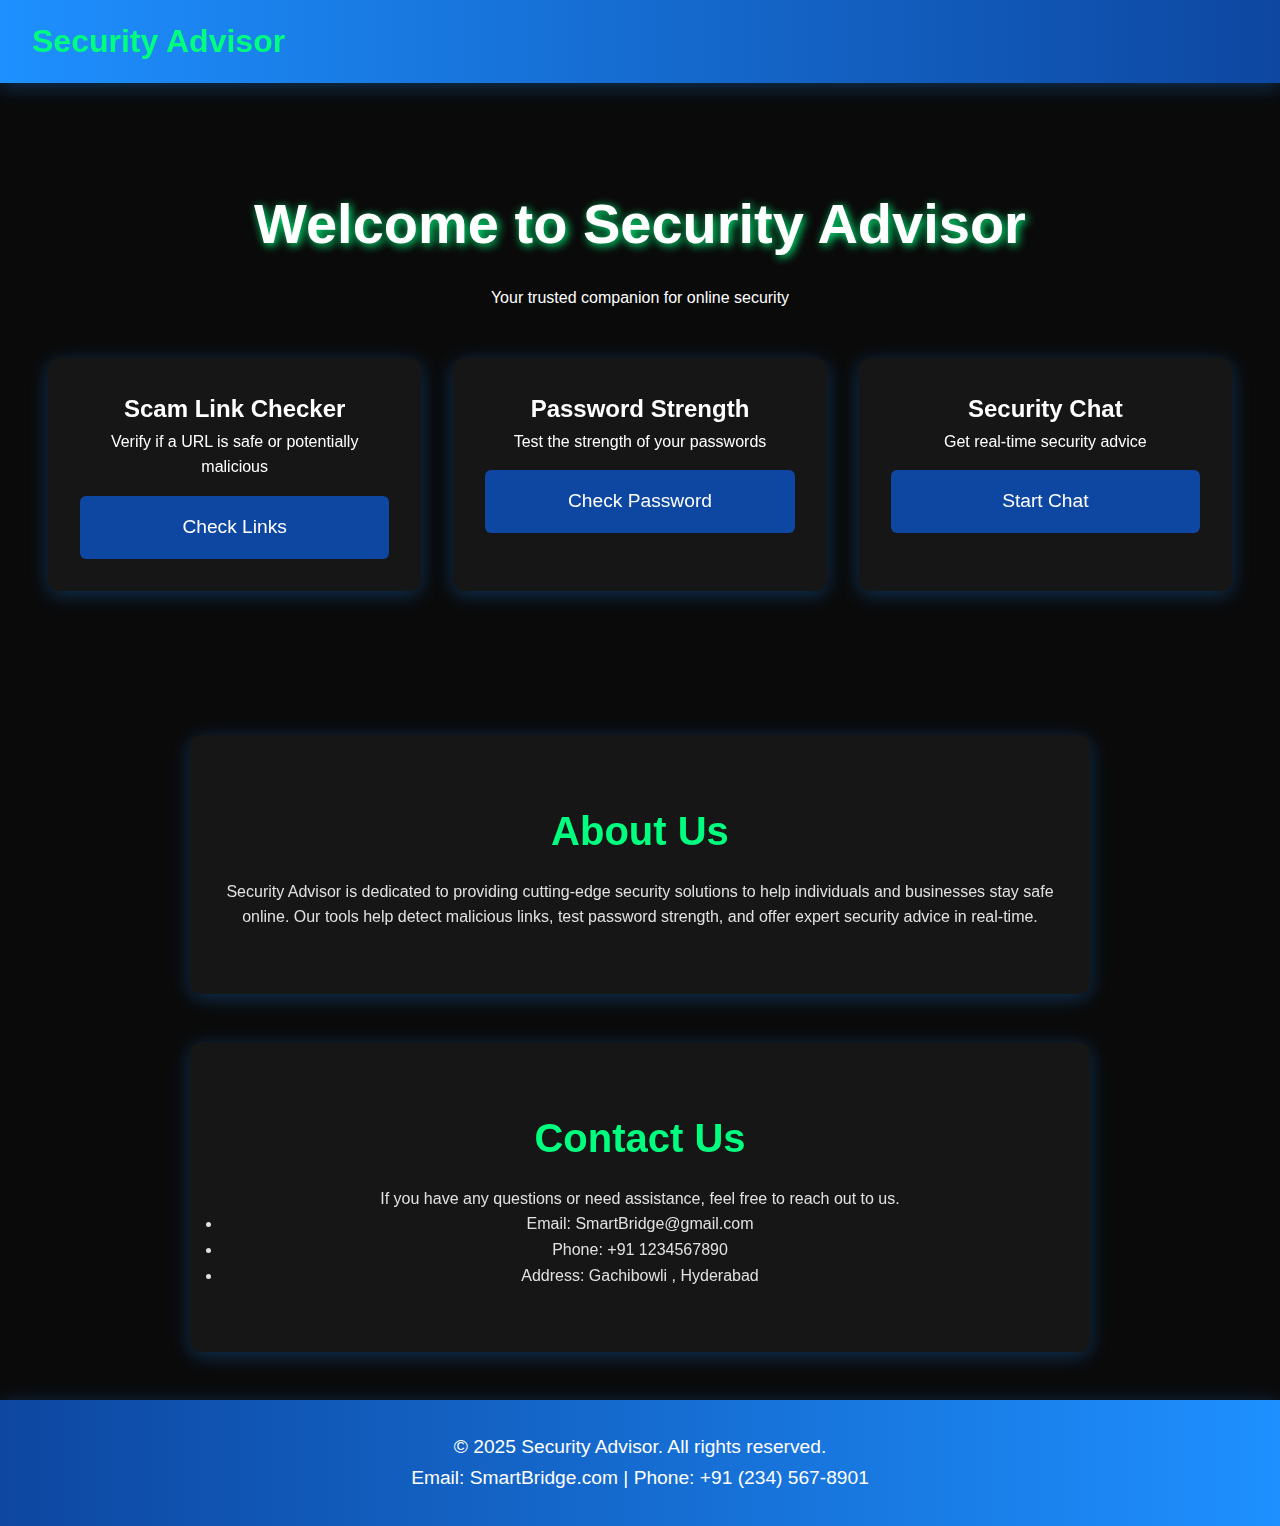
==== Home Page/index.html @ 021cb603 "Initial commit for Scam Detector" ====
<!DOCTYPE html>
<html lang="en">
<head>
    <meta charset="UTF-8">
    <meta name="viewport" content="width=device-width, initial-scale=1.0">
    <title>Security Advisor - Home</title>
    <link rel="stylesheet" href="styles.css">
</head>
<body>
    <nav class="navbar">
        <div class="logo">Security Advisor</div>
    </nav>

    <div class="hero-section">
        <h1>Welcome to Security Advisor</h1>
        <p>Your trusted companion for online security</p>
        <div class="feature-cards">
            <div class="card">
                <h2>Scam Link Checker</h2>
                <p>Verify if a URL is safe or potentially malicious</p>
                <a href="../Scam Check/scam-check.html" class="btn">Check Links</a>
            </div>
            <div class="card">
                <h2>Password Strength</h2>
                <p>Test the strength of your passwords</p>
                <a href="../Password Check/password-check.html" class="btn">Check Password</a>
            </div>
            <div class="card">
                <h2>Security Chat</h2>
                <p>Get real-time security advice</p>
                <a href="../Security Chat/security-chat.html" class="btn">Start Chat</a>
            </div>
        </div>
    </div>

    <div class="about-section">
        <h2>About Us</h2>
        <p>Security Advisor is dedicated to providing cutting-edge security solutions to help individuals and businesses stay safe online. Our tools help detect malicious links, test password strength, and offer expert security advice in real-time.</p>
    </div>

    <div class="contact-section">
        <h2>Contact Us</h2>
        <p>If you have any questions or need assistance, feel free to reach out to us.</p>
        <ul>
            <li>Email: SmartBridge@gmail.com</li>
            <li>Phone: +91 1234567890</li>
            <li>Address: Gachibowli , Hyderabad</li>
        </ul>
    </div>

    <footer class="footer">
        <p>&copy; 2025 Security Advisor. All rights reserved.</p>
        <p>Email: SmartBridge.com | Phone: +91 (234) 567-8901</p>
    </footer>
</body>
</html>
---- Home Page/styles.css ----
:root {
    --primary-color: #1E90FF;
    --secondary-color: #0D47A1;
    --accent-color: #00FF7F;
    --background-color: #0A0A0A;
    --text-color: #E0E0E0;
    --shadow: 0 4px 20px rgba(30, 144, 255, 0.3);
    --card-bg: rgba(255, 255, 255, 0.05);
}

* {
    margin: 0;
    padding: 0;
    box-sizing: border-box;
    font-family: 'Poppins', sans-serif;
}

body {
    background-color: var(--background-color);
    color: var(--text-color);
    line-height: 1.6;
    overflow-x: hidden;
}

/* Navbar Styles */
.navbar {
    background: linear-gradient(90deg, var(--primary-color), var(--secondary-color));
    padding: 1rem 2rem;
    box-shadow: var(--shadow);
    position: sticky;
    top: 0;
    z-index: 1000;
    display: flex;
    align-items: center;
    justify-content: space-between;
    transition: all 0.3s ease-in-out;
}

.logo {
    color: var(--accent-color);
    font-size: 2rem;
    font-weight: bold;
    display: flex;
    align-items: center;
}

.logo i {
    margin-right: 10px;
    color: var(--text-color);
}

/* Hero Section */
.hero-section {
    text-align: center;
    padding: 6rem 2rem;
    background: url('cyber-bg.jpg') no-repeat center center/cover;
    color: white;
    animation: fadeIn 2s ease-in-out;
}

.hero-section h1 {
    font-size: 3.5rem;
    margin-bottom: 1rem;
    text-shadow: 2px 2px 10px var(--accent-color);
}

/* Feature Cards */
.feature-cards {
    display: grid;
    grid-template-columns: repeat(auto-fit, minmax(300px, 1fr));
    gap: 2rem;
    margin-top: 3rem;
    padding: 0 1rem;
}

.card {
    background: var(--card-bg);
    padding: 2rem;
    border-radius: 12px;
    box-shadow: var(--shadow);
    transition: transform 0.3s ease-in-out, box-shadow 0.3s ease-in-out;
    backdrop-filter: blur(5px);
}

.card:hover {
    transform: translateY(-10px);
    box-shadow: 0 4px 30px rgba(0, 255, 127, 0.5);
}

.btn {
    display: block;
    width: 100%;
    padding: 1rem;
    background: var(--secondary-color);
    color: white;
    text-decoration: none;
    border-radius: 6px;
    margin-top: 1rem;
    font-size: 1.2rem;
    transition: background-color 0.3s;
}

.btn:hover {
    background: var(--primary-color);
}

/* Sections */
.about-section, .contact-section {
    background: var(--card-bg);
    padding: 4rem 2rem;
    text-align: center;
    box-shadow: var(--shadow);
    margin: 3rem auto;
    border-radius: 12px;
    max-width: 900px;
    backdrop-filter: blur(10px);
}

.about-section h2, .contact-section h2 {
    font-size: 2.5rem;
    color: var(--accent-color);
    margin-bottom: 1rem;
}

/* Footer */
.footer {
    background: linear-gradient(90deg, var(--secondary-color), var(--primary-color));
    color: white;
    text-align: center;
    padding: 2rem 0;
    margin-top: 3rem;
    box-shadow: var(--shadow);
    font-size: 1.2rem;
}

.footer-icons i {
    font-size: 1.8rem;
    margin: 0 10px;
    color: var(--accent-color);
    transition: transform 0.3s ease-in-out;
}

.footer-icons i:hover {
    transform: scale(1.2);
}

/* Animations */
@keyframes fadeIn {
    0% { opacity: 0; transform: translateY(-20px); }
    100% { opacity: 1; transform: translateY(0); }
}

/* Responsive Design */
@media (max-width: 768px) {
    .feature-cards {
        grid-template-columns: 1fr;
    }
}
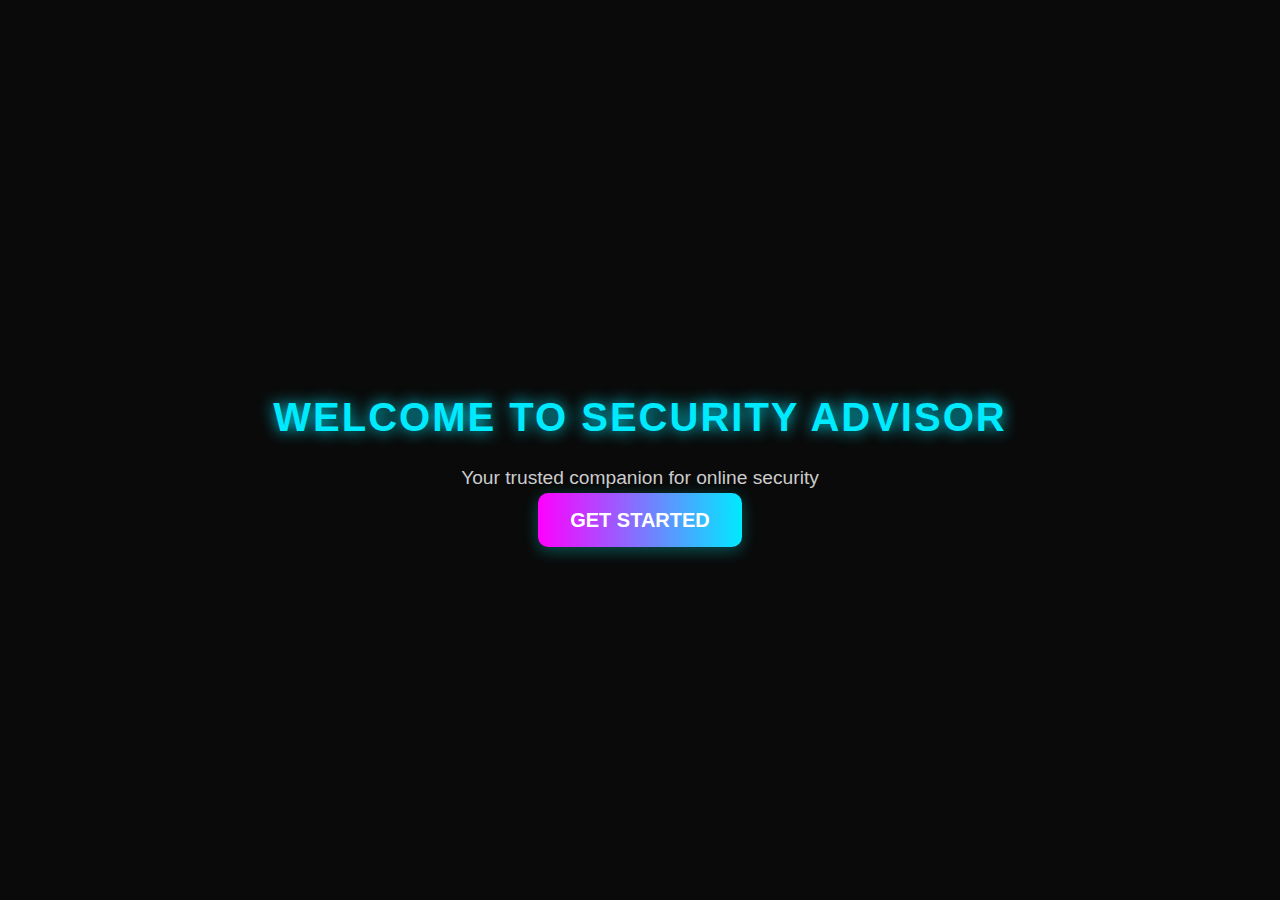
==== commit 43266ed4: "add" ====
--- a/Home Page/index.html
+++ b/Home Page/index.html
@@ -3,54 +3,15 @@
 <head>
     <meta charset="UTF-8">
     <meta name="viewport" content="width=device-width, initial-scale=1.0">
-    <title>Security Advisor - Home</title>
+    <title>Get Started - Security Advisor</title>
     <link rel="stylesheet" href="styles.css">
 </head>
 <body>
-    <nav class="navbar">
-        <div class="logo">Security Advisor</div>
-    </nav>
-
-    <div class="hero-section">
+    <div class="container">
         <h1>Welcome to Security Advisor</h1>
         <p>Your trusted companion for online security</p>
-        <div class="feature-cards">
-            <div class="card">
-                <h2>Scam Link Checker</h2>
-                <p>Verify if a URL is safe or potentially malicious</p>
-                <a href="../Scam Check/scam-check.html" class="btn">Check Links</a>
-            </div>
-            <div class="card">
-                <h2>Password Strength</h2>
-                <p>Test the strength of your passwords</p>
-                <a href="../Password Check/password-check.html" class="btn">Check Password</a>
-            </div>
-            <div class="card">
-                <h2>Security Chat</h2>
-                <p>Get real-time security advice</p>
-                <a href="../Security Chat/security-chat.html" class="btn">Start Chat</a>
-            </div>
-        </div>
+        <a href="./Pages/Home.html" class="btn">Get Started</a>
     </div>
+</body>
+</html>
 
-    <div class="about-section">
-        <h2>About Us</h2>
-        <p>Security Advisor is dedicated to providing cutting-edge security solutions to help individuals and businesses stay safe online. Our tools help detect malicious links, test password strength, and offer expert security advice in real-time.</p>
-    </div>
-
-    <div class="contact-section">
-        <h2>Contact Us</h2>
-        <p>If you have any questions or need assistance, feel free to reach out to us.</p>
-        <ul>
-            <li>Email: SmartBridge@gmail.com</li>
-            <li>Phone: +91 1234567890</li>
-            <li>Address: Gachibowli , Hyderabad</li>
-        </ul>
-    </div>
-
-    <footer class="footer">
-        <p>&copy; 2025 Security Advisor. All rights reserved.</p>
-        <p>Email: SmartBridge.com | Phone: +91 (234) 567-8901</p>
-    </footer>
-</body>
-</html>--- a/Home Page/styles.css
+++ b/Home Page/styles.css
@@ -1,158 +1,51 @@
-:root {
-    --primary-color: #1E90FF;
-    --secondary-color: #0D47A1;
-    --accent-color: #00FF7F;
-    --background-color: #0A0A0A;
-    --text-color: #E0E0E0;
-    --shadow: 0 4px 20px rgba(30, 144, 255, 0.3);
-    --card-bg: rgba(255, 255, 255, 0.05);
+/* Dark Theme with Premium Feel */
+body {
+    font-family: 'Poppins', Arial, sans-serif;
+    background-color: #0a0a0a;
+    color: white;
+    display: flex;
+    align-items: center;
+    justify-content: center;
+    height: 100vh;
+    flex-direction: column;
+    text-align: center;
+    margin: 0;
 }
 
-* {
-    margin: 0;
-    padding: 0;
-    box-sizing: border-box;
-    font-family: 'Poppins', sans-serif;
+/* Heading Styling */
+h1 {
+    color: #00eaff;
+    font-size: 2.5rem;
+    text-transform: uppercase;
+    letter-spacing: 2px;
+    font-weight: bold;
+    text-shadow: 0 0 15px #00eaff;
 }
 
-body {
-    background-color: var(--background-color);
-    color: var(--text-color);
-    line-height: 1.6;
-    overflow-x: hidden;
+/* Paragraph Styling */
+p {
+    font-size: 1.2rem;
+    color: #ccc;
+    margin-bottom: 20px;
 }
 
-/* Navbar Styles */
-.navbar {
-    background: linear-gradient(90deg, var(--primary-color), var(--secondary-color));
-    padding: 1rem 2rem;
-    box-shadow: var(--shadow);
-    position: sticky;
-    top: 0;
-    z-index: 1000;
-    display: flex;
-    align-items: center;
-    justify-content: space-between;
-    transition: all 0.3s ease-in-out;
-}
-
-.logo {
-    color: var(--accent-color);
-    font-size: 2rem;
+/* Button Styling */
+.btn {
+    background: linear-gradient(90deg, #ff00ff, #00eaff);
+    color: white;
+    border: none;
+    padding: 16px 32px;
+    border-radius: 10px;
+    cursor: pointer;
+    font-size: 20px;
+    text-transform: uppercase;
     font-weight: bold;
-    display: flex;
-    align-items: center;
-}
-
-.logo i {
-    margin-right: 10px;
-    color: var(--text-color);
-}
-
-/* Hero Section */
-.hero-section {
-    text-align: center;
-    padding: 6rem 2rem;
-    background: url('cyber-bg.jpg') no-repeat center center/cover;
-    color: white;
-    animation: fadeIn 2s ease-in-out;
-}
-
-.hero-section h1 {
-    font-size: 3.5rem;
-    margin-bottom: 1rem;
-    text-shadow: 2px 2px 10px var(--accent-color);
-}
-
-/* Feature Cards */
-.feature-cards {
-    display: grid;
-    grid-template-columns: repeat(auto-fit, minmax(300px, 1fr));
-    gap: 2rem;
-    margin-top: 3rem;
-    padding: 0 1rem;
-}
-
-.card {
-    background: var(--card-bg);
-    padding: 2rem;
-    border-radius: 12px;
-    box-shadow: var(--shadow);
-    transition: transform 0.3s ease-in-out, box-shadow 0.3s ease-in-out;
-    backdrop-filter: blur(5px);
-}
-
-.card:hover {
-    transform: translateY(-10px);
-    box-shadow: 0 4px 30px rgba(0, 255, 127, 0.5);
-}
-
-.btn {
-    display: block;
-    width: 100%;
-    padding: 1rem;
-    background: var(--secondary-color);
-    color: white;
     text-decoration: none;
-    border-radius: 6px;
-    margin-top: 1rem;
-    font-size: 1.2rem;
-    transition: background-color 0.3s;
+    transition: all 0.3s ease;
+    box-shadow: 0 4px 15px rgba(0, 255, 255, 0.3);
 }
 
 .btn:hover {
-    background: var(--primary-color);
+    transform: scale(1.08);
+    box-shadow: 0 0 18px #ff00ff;
 }
-
-/* Sections */
-.about-section, .contact-section {
-    background: var(--card-bg);
-    padding: 4rem 2rem;
-    text-align: center;
-    box-shadow: var(--shadow);
-    margin: 3rem auto;
-    border-radius: 12px;
-    max-width: 900px;
-    backdrop-filter: blur(10px);
-}
-
-.about-section h2, .contact-section h2 {
-    font-size: 2.5rem;
-    color: var(--accent-color);
-    margin-bottom: 1rem;
-}
-
-/* Footer */
-.footer {
-    background: linear-gradient(90deg, var(--secondary-color), var(--primary-color));
-    color: white;
-    text-align: center;
-    padding: 2rem 0;
-    margin-top: 3rem;
-    box-shadow: var(--shadow);
-    font-size: 1.2rem;
-}
-
-.footer-icons i {
-    font-size: 1.8rem;
-    margin: 0 10px;
-    color: var(--accent-color);
-    transition: transform 0.3s ease-in-out;
-}
-
-.footer-icons i:hover {
-    transform: scale(1.2);
-}
-
-/* Animations */
-@keyframes fadeIn {
-    0% { opacity: 0; transform: translateY(-20px); }
-    100% { opacity: 1; transform: translateY(0); }
-}
-
-/* Responsive Design */
-@media (max-width: 768px) {
-    .feature-cards {
-        grid-template-columns: 1fr;
-    }
-}
